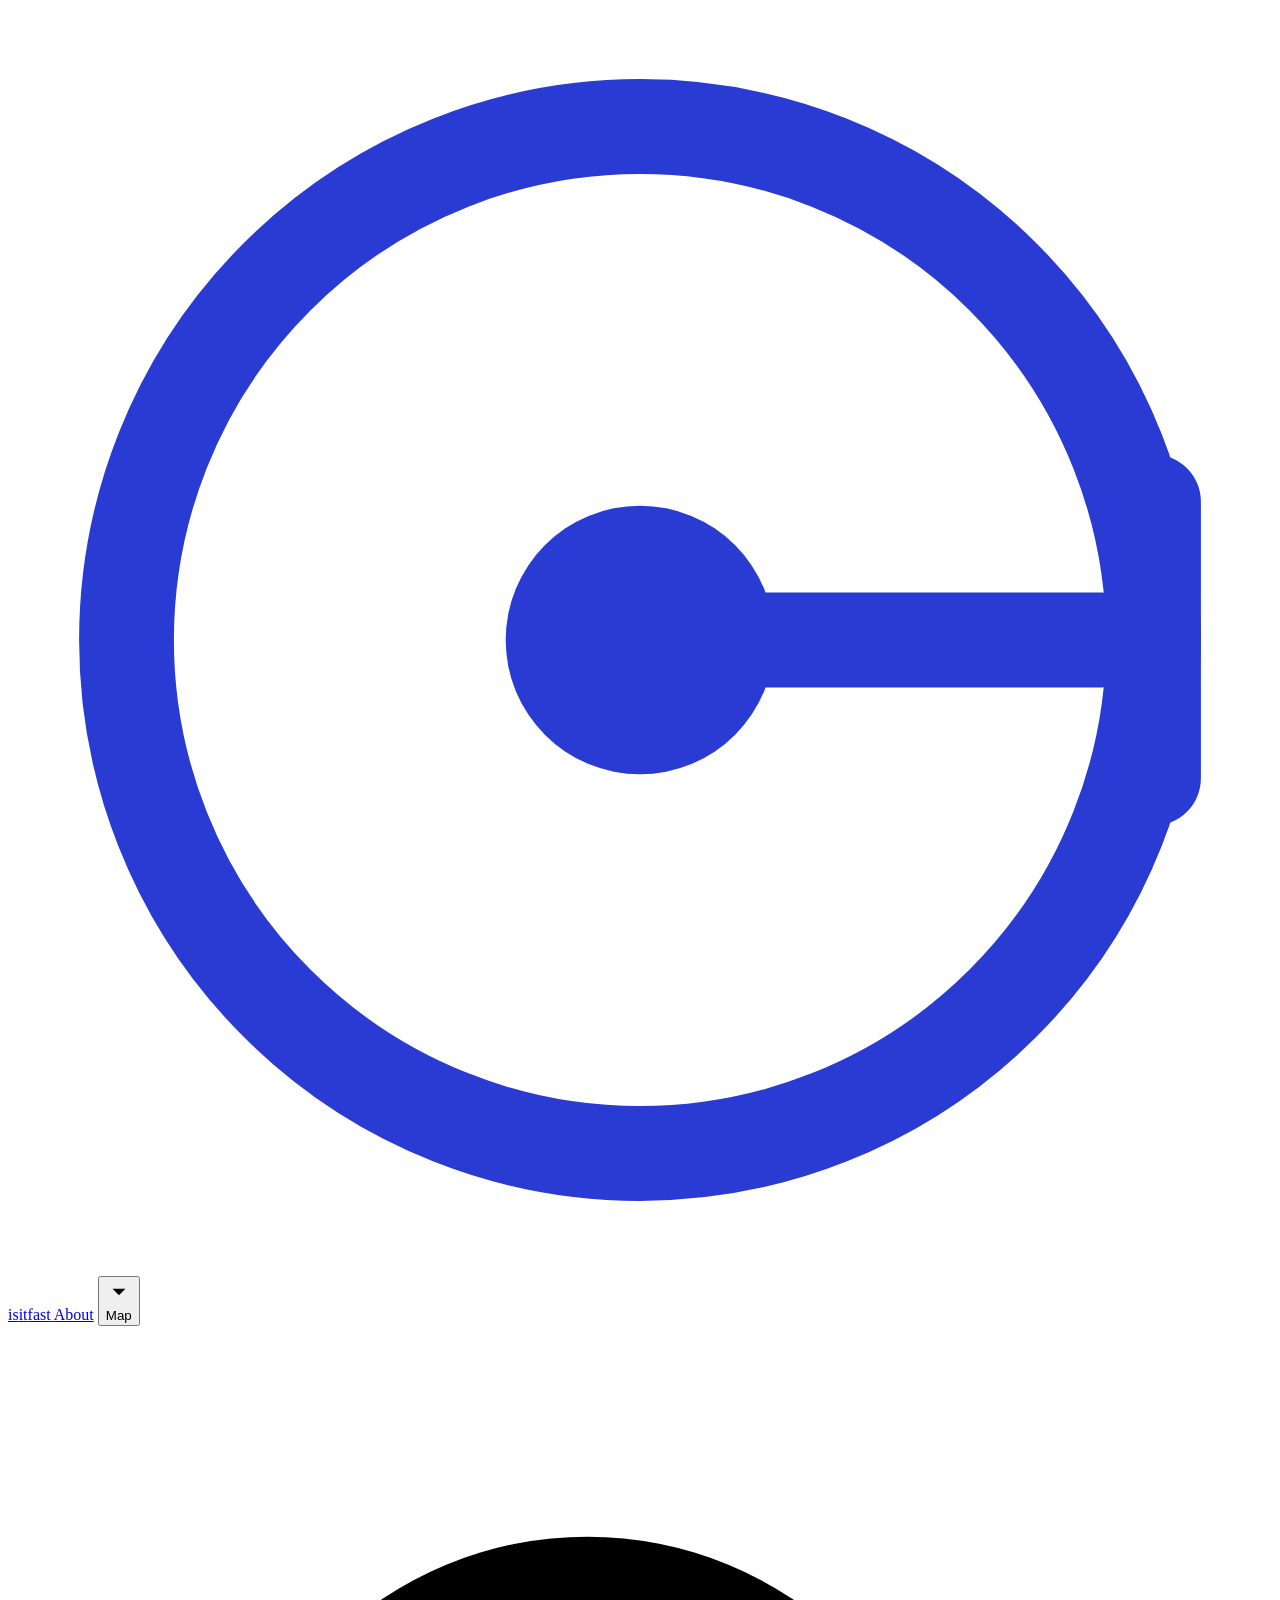
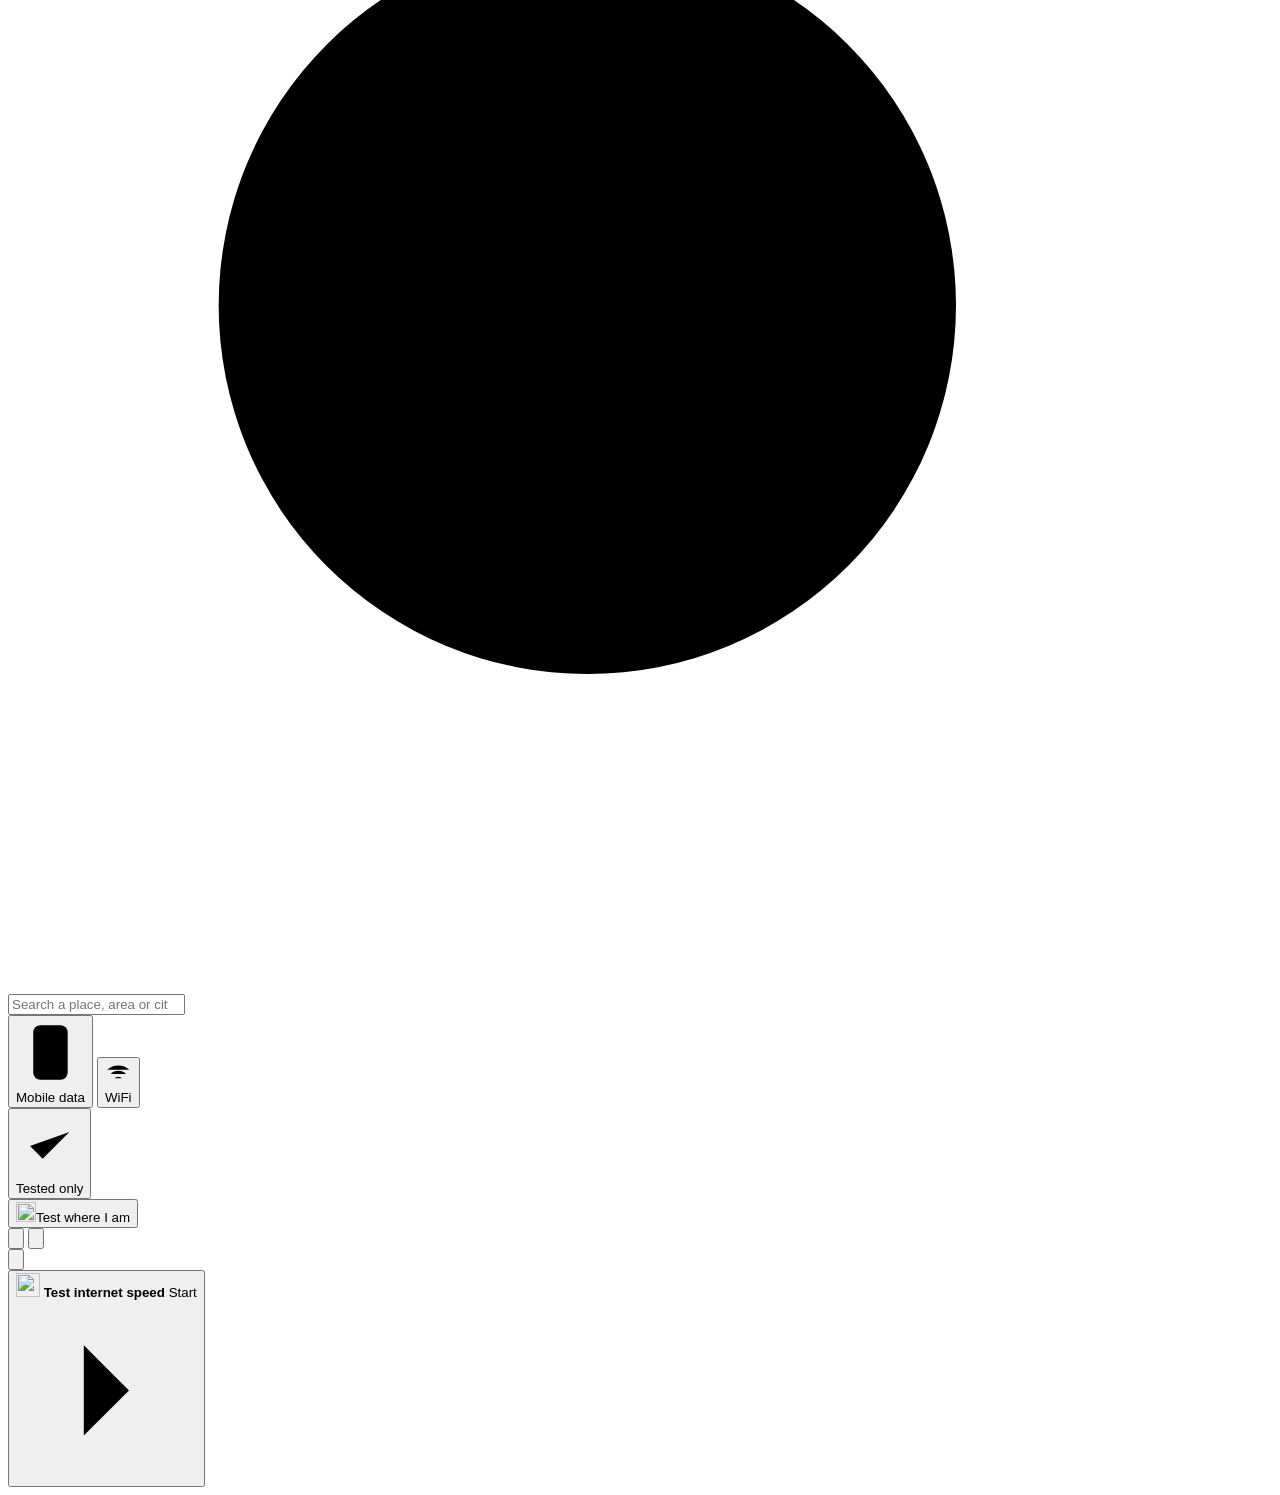
==== web/index.html @ 4126f43b "Hero: solid panel from above the title to the bottom edge (no map showing through the copy, no strip" ====
<!doctype html>
<html lang="en">
<head>
  <meta charset="utf-8" />
  <meta name="viewport" content="width=device-width, initial-scale=1, viewport-fit=cover" />
  <title>__TITLE__</title>
  <meta name="description" content="__DESC__" />
  <link rel="canonical" href="__URL__" />
  <meta property="og:type" content="website" />
  <meta property="og:site_name" content="isitfast.cloud" />
  <meta property="og:title" content="__TITLE__" />
  <meta property="og:description" content="__DESC__" />
  <meta property="og:url" content="__URL__" />
  <meta property="og:image" content="__BASE__/og.jpg?v=1" />
  <meta property="og:image:type" content="image/jpeg" />
  <meta property="og:image:width" content="1200" />
  <meta property="og:image:height" content="630" />
  <meta property="og:image:alt" content="Map of Bengaluru cafes with WiFi and mobile data speeds tested on site" />
  <meta name="twitter:card" content="summary_large_image" />
  <meta name="twitter:title" content="__TITLE__" />
  <meta name="twitter:description" content="__DESC__" />
  <meta name="twitter:image" content="__BASE__/og.jpg?v=1" />
  <meta name="theme-color" content="#FBFAF7" />
  <link rel="icon" href="/favicon.svg?v=8" type="image/svg+xml" />
  <link rel="apple-touch-icon" href="/apple-touch-icon.png?v=7" />
  <link rel="preconnect" href="https://maps.googleapis.com" />
  <link rel="preload" href="/fonts/geist-latin.woff2?v=1" as="font" type="font/woff2" crossorigin />
  <link rel="stylesheet" href="/style.css?v=34" />
</head>
<body>
  <div id="map" aria-label="Map of places and their internet speeds" data-map-id="__GOOGLE_MAP_ID__"></div>

  <header class="topbar">
    <a class="brand" href="/" aria-label="isitfast.cloud home">
      <svg class="mark" viewBox="0 0 32 32" aria-hidden="true"><circle cx="16" cy="16" r="13" fill="none" stroke="#2A3BD4" stroke-width="2.4"/><path d="M16 16H29M29 12.5v7" stroke="#2A3BD4" stroke-width="2.4" stroke-linecap="round"/><circle cx="16" cy="16" r="3.4" fill="#2A3BD4"/></svg><span class="brand-text">is<span class="wg">it</span><span class="wg">fast</span></span>
    </a>
    <a class="about-link" href="/about.html">About</a>
    <button class="back" id="back" type="button" aria-label="Back to the map"><svg class="ic" viewBox="0 0 24 24"><path d="M6 9l6 6 6-6"/></svg>Map</button>
    <form class="search" id="search" role="search" autocomplete="off">
      <svg class="ic" viewBox="0 0 24 24" aria-hidden="true"><circle cx="11" cy="11" r="7"/><path d="M20 20l-3.5-3.5"/></svg>
      <input id="q" type="search" placeholder="Search a place, area or city" aria-label="Search places" autocomplete="off" />
      <ul id="results" class="results" hidden></ul>
    </form>
  </header>

  <div class="controls">
    <div class="seg" role="radiogroup" aria-label="Colour places by">
      <button type="button" role="radio" aria-checked="true" data-mode="mobile"><svg class="ic" viewBox="0 0 24 24"><rect x="6" y="2.5" width="12" height="19" rx="2.5"/><path d="M11 18.5h2"/></svg>Mobile data</button>
      <button type="button" role="radio" aria-checked="false" data-mode="wifi"><svg class="ic" viewBox="0 0 24 24"><path d="M2 8.8a15 15 0 0 1 20 0M5 12.6a10 10 0 0 1 14 0M8.5 16.4a5 5 0 0 1 7 0M12 20h.01"/></svg>WiFi</button>
    </div>
    <button class="chip-toggle" id="tested-only" type="button" aria-pressed="false" title="Hide places nobody has tested yet"><svg class="ic" viewBox="0 0 24 24"><path d="M5 12.5l4.5 4.5L19 7.5"/></svg>Tested only</button>
  </div>

  <button class="here-btn" id="here" type="button"><img src="/icons/speed-white.png?v=1" alt="" width="20" height="20" />Test where I am</button>

  <!-- First visit only (app.js): pitch over the map; any map gesture, search or place dismisses it for good. -->
  <section class="hero" id="hero" aria-labelledby="hero-h" hidden>
    <div class="hero-in">
      <h1 id="hero-h">Find the <em>Fastest Internet</em> Near You</h1>
      <ul class="usps">
        <li><span class="usp-ic"><span class="ic ic-speed" aria-hidden="true"></span></span>Community-reported true speeds</li>
        <li><span class="usp-ic"><svg class="ic" viewBox="0 0 24 24" aria-hidden="true"><path d="M12 21s-7-6.2-7-11.5a7 7 0 0 1 14 0C19 14.8 12 21 12 21z"/><circle cx="12" cy="9.5" r="2.5"/></svg></span>Most granular data, place by place</li>
        <li><span class="usp-ic"><svg class="ic" viewBox="0 0 24 24" aria-hidden="true"><path d="M5 12.5l4.5 4.5L19 7.5"/></svg></span>No sign-up needed</li>
      </ul>
      <div class="hero-act">
        <button class="btn primary lg" id="hero-go" type="button"><svg class="ic" viewBox="0 0 24 24" aria-hidden="true"><path d="M12 2v3M12 19v3M2 12h3M19 12h3"/><circle cx="12" cy="12" r="6"/><circle cx="12" cy="12" r="1.5"/></svg>Find fast WiFi near me</button>
        <span class="hero-hint">or drag the map to explore</span>
      </div>
    </div>
  </section>

  <div class="mapbtns">
    <div class="zoom" role="group" aria-label="Zoom">
      <button id="zoom-in" type="button" aria-label="Zoom in"><svg class="ic" viewBox="0 0 24 24"><path d="M12 5v14M5 12h14"/></svg></button>
      <button id="zoom-out" type="button" aria-label="Zoom out"><svg class="ic" viewBox="0 0 24 24"><path d="M5 12h14"/></svg></button>
    </div>
    <button class="locate" id="locate" type="button" title="Show my location" aria-label="Show my location"><svg class="ic" viewBox="0 0 24 24"><path d="M12 2v3M12 19v3M2 12h3M19 12h3"/><circle cx="12" cy="12" r="6"/><circle cx="12" cy="12" r="1.5"/></svg></button>
  </div>

  <div class="toast" id="toast" role="status" aria-live="polite" hidden></div>

  <aside class="sidebar" id="sidebar" aria-hidden="true" aria-label="Place details">
    <div class="grab" id="grab" aria-hidden="true"></div>
    <div class="sheet-scroll" id="sheet-scroll">
      <div id="panel"></div>
      <section class="testview" id="testview" hidden>
        <form id="testform" onsubmit="return false">
          <div class="tv-h">
            <button type="button" class="backbtn" id="test-back" aria-label="Back to the place"><svg class="ic" viewBox="0 0 24 24" style="width:20px;height:20px"><path d="M19 12H5M11 6l-6 6 6 6"/></svg></button>
            <h2>Test internet speed</h2>
            <button type="button" class="x" id="test-x" aria-label="Close"><svg class="ic" viewBox="0 0 24 24"><path d="M6 6l12 12M18 6L6 18"/></svg></button>
            <p id="test-place"></p>
          </div>
          <fieldset class="net" id="netset">
            <legend>What are you connected to right now?</legend>
            <label><input type="radio" name="network" value="wifi" checked /> <span id="wifi-label">This place's WiFi</span></label>
            <label><input type="radio" name="network" value="cellular" /> My mobile data</label>
          </fieldset>
          <div class="gauges">
            <div class="gauge" id="gg-ping"><span class="g-label">Ping</span><span class="g-val idle" id="g-ping">–</span><span class="g-unit">ms</span></div>
            <div class="gauge" id="gg-down"><span class="g-label">Download</span><span class="g-val idle" id="g-down">–</span><span class="g-unit">Mbps</span></div>
            <div class="gauge" id="gg-up"><span class="g-label">Upload</span><span class="g-val idle" id="g-up">–</span><span class="g-unit">Mbps</span></div>
          </div>
          <p class="tstatus" id="test-status"></p>
          <p class="receipt" id="test-receipt" hidden>Our server counts the bytes it sends and receives, and signs a receipt, so a result can't be faked.</p>
          <div class="share" id="test-share" hidden>
            <p class="share-h">Share this result — it helps the next person pick a place to work.</p>
            <div class="share-btns">
              <button type="button" class="btn ghost" data-ch="whatsapp"><svg class="ic" viewBox="0 0 24 24"><path d="M4 20l1.3-3.9A8.5 8.5 0 1 1 8 19z"/><path d="M9 9.5c0 3 2.5 5.5 5.5 5.5l1.2-1.4-1.9-.9-.8.8a4 4 0 0 1-2.4-2.4l.8-.8-.9-1.9z"/></svg>WhatsApp</button>
              <button type="button" class="btn ghost" data-ch="x"><svg class="ic" viewBox="0 0 24 24"><path d="M4 4l16 16M20 4L4 20"/></svg>Post on X</button>
              <button type="button" class="btn ghost" data-ch="copy"><svg class="ic" viewBox="0 0 24 24"><path d="M10 14a4.5 4.5 0 0 0 6.4 0l3-3a4.5 4.5 0 0 0-6.4-6.4l-1 1"/><path d="M14 10a4.5 4.5 0 0 0-6.4 0l-3 3a4.5 4.5 0 0 0 6.4 6.4l1-1"/></svg>Copy link</button>
              <button type="button" class="btn ghost" data-ch="native" hidden><svg class="ic" viewBox="0 0 24 24"><path d="M12 15V3M7.5 7.5L12 3l4.5 4.5"/><path d="M5 12v7a2 2 0 0 0 2 2h10a2 2 0 0 0 2-2v-7"/></svg>More…</button>
            </div>
          </div>
          <div class="actions">
            <button type="button" class="btn ghost" id="test-cancel">Cancel</button>
            <button type="button" class="btn primary" id="test-run"><img src="/icons/speed-white.png?v=1" alt="" />Start test</button>
          </div>
        </form>
      </section>
    </div>
    <div class="actionbar" id="actionbar">
      <button class="cta" id="cta" type="button" aria-label="Test internet speed at this place">
        <img class="cta-ic" src="/icons/speed-white.png?v=1" alt="" width="24" height="24" />
        <span class="cta-l"><b>Test internet speed</b><small id="cta-name"></small></span>
        <span class="cta-r">Start<svg class="ic" viewBox="0 0 24 24"><path d="M9 6l6 6-6 6"/></svg></span>
      </button>
      <div class="offrange" id="offrange">
        <p class="range-hint" id="range-hint" hidden></p>
        <div class="handoff" id="handoff" hidden>
          <img id="handoff-qr" alt="QR code: open this place on your phone" width="76" height="76" />
          <div><b>At this place? Test from your phone.</b><span>Scan with your phone's camera. Phones know where they are to a few metres; laptops often don't.</span></div>
        </div>
      </div>
    </div>
  </aside>

  <!-- Google Maps JS bootstrap loader (dynamic library import), from developers.google.com/maps/documentation/javascript/load-maps-js-api -->
  <script>
    (g=>{var h,a,k,p="The Google Maps JavaScript API",c="google",l="importLibrary",q="__ib__",m=document,b=window;b=b[c]||(b[c]={});var d=b.maps||(b.maps={}),r=new Set,e=new URLSearchParams,u=()=>h||(h=new Promise(async(f,n)=>{await (a=m.createElement("script"));e.set("libraries",[...r]+"");for(k in g)e.set(k.replace(/[A-Z]/g,t=>"_"+t[0].toLowerCase()),g[k]);e.set("callback",c+".maps."+q);a.src=`https://maps.${c}apis.com/maps/api/js?`+e;d[q]=f;a.onerror=()=>h=n(Error(p+" could not load."));a.nonce=m.querySelector("script[nonce]")?.nonce||"";m.head.append(a)}));d[l]?console.warn(p+" only loads once. Ignoring:",g):d[l]=(f,...n)=>r.add(f)&&u().then(()=>d[l](f,...n))})({
      key: "__GOOGLE_MAPS_KEY__", v: "weekly", region: "IN", language: "en"
    });
  </script>
  <script src="/speedtest.js?v=16"></script>
  <script src="/app.js?v=47"></script>
</body>
</html>
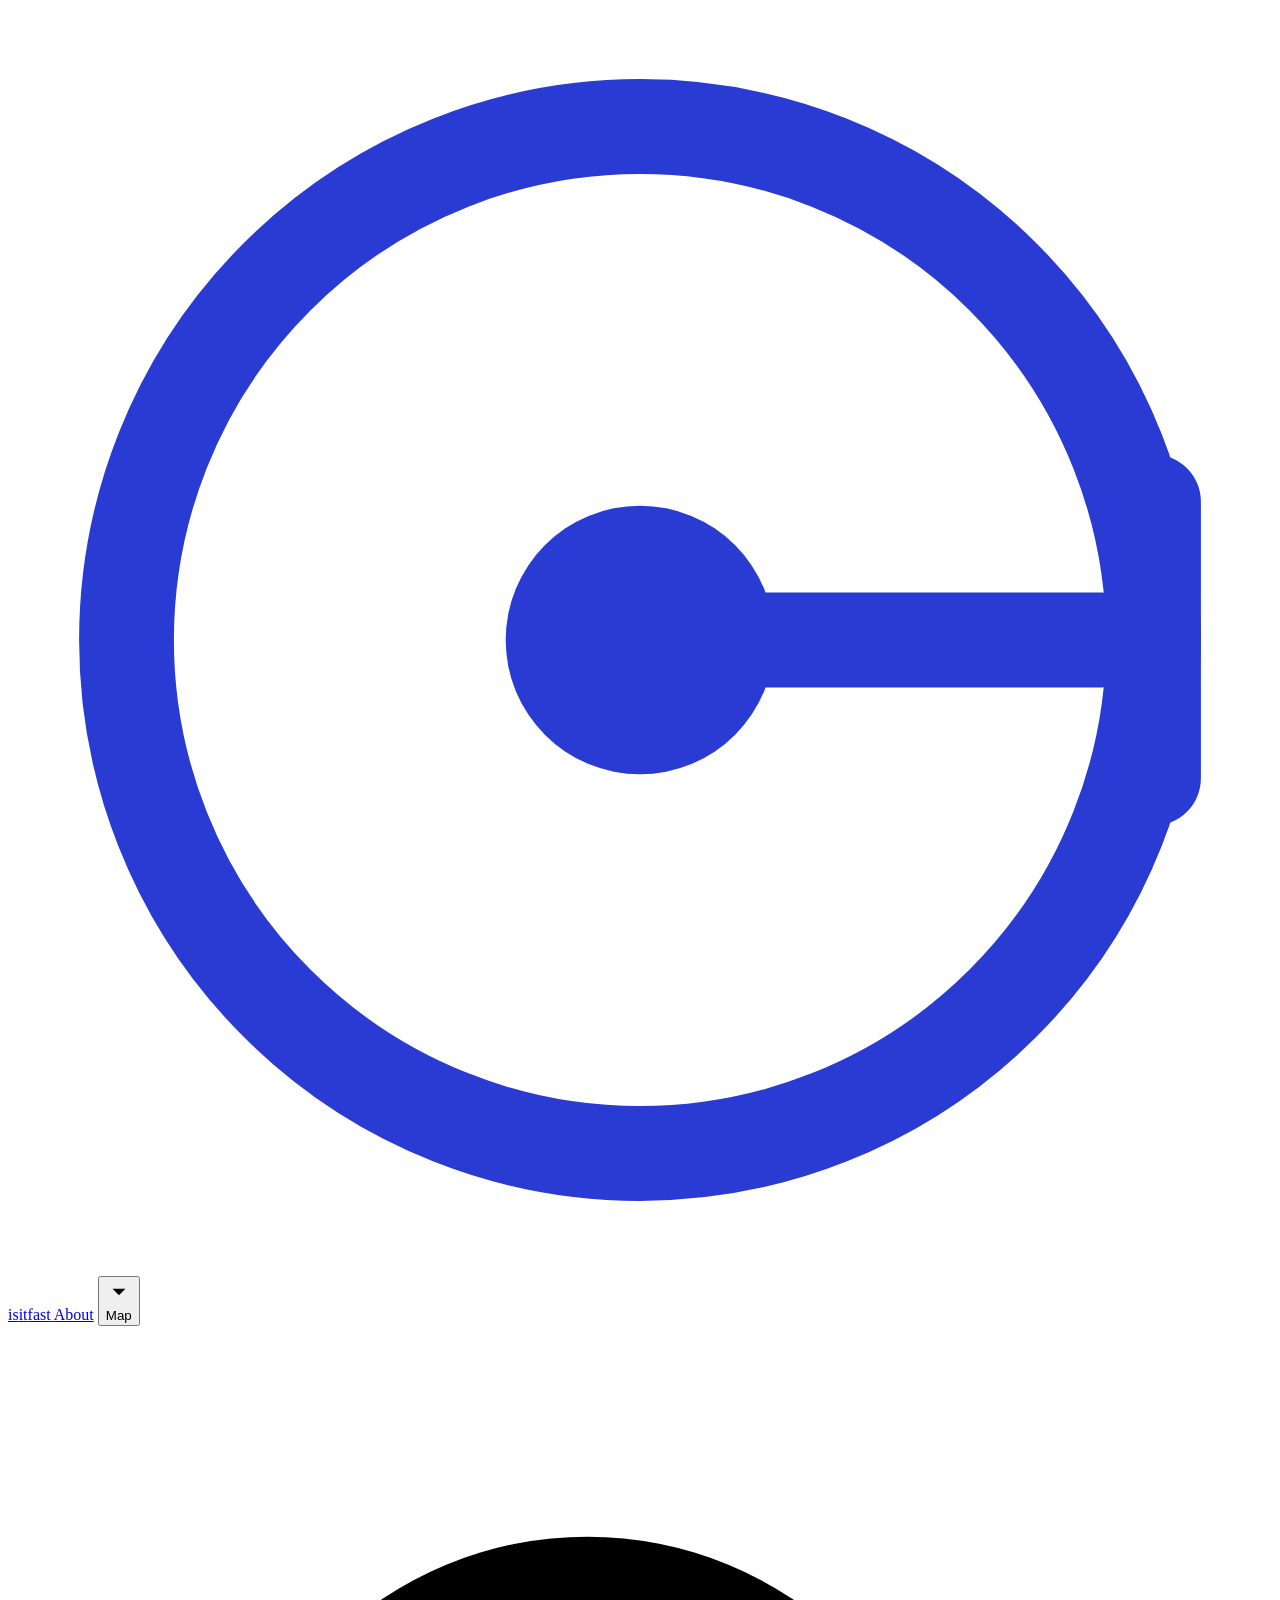
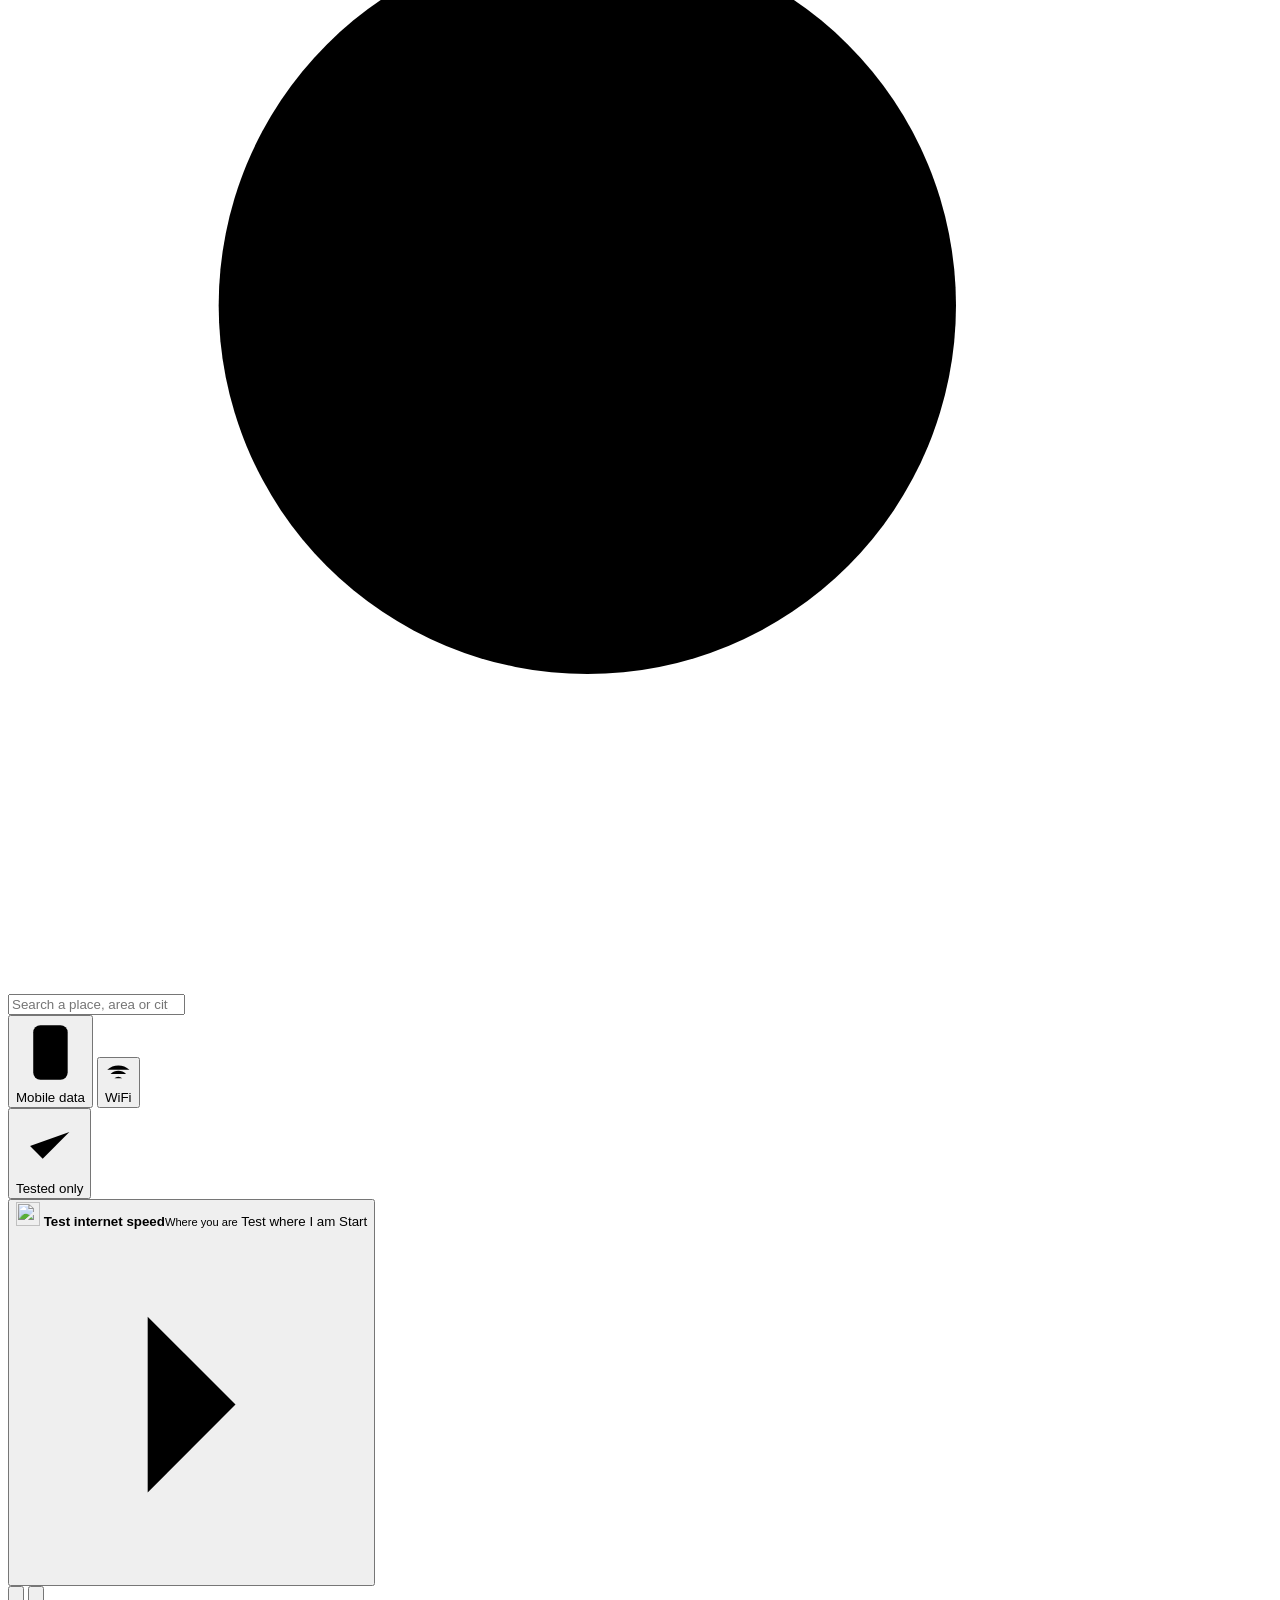
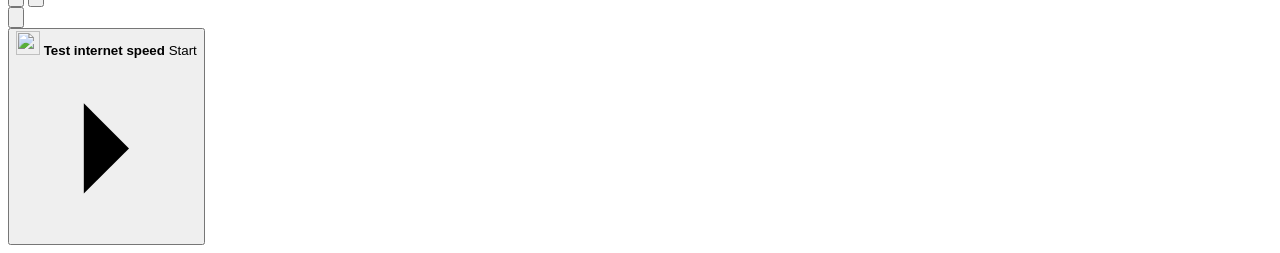
==== commit 5b94e7f7: "Web: hero stays until a search result, a place dot or its CTA is clicked (flag reset to .v2); map-vi" ====
--- a/web/index.html
+++ b/web/index.html
@@ -25,7 +25,7 @@
   <link rel="apple-touch-icon" href="/apple-touch-icon.png?v=7" />
   <link rel="preconnect" href="https://maps.googleapis.com" />
   <link rel="preload" href="/fonts/geist-latin.woff2?v=1" as="font" type="font/woff2" crossorigin />
-  <link rel="stylesheet" href="/style.css?v=34" />
+  <link rel="stylesheet" href="/style.css?v=36" />
 </head>
 <body>
   <div id="map" aria-label="Map of places and their internet speeds" data-map-id="__GOOGLE_MAP_ID__"></div>
@@ -51,11 +51,17 @@
     <button class="chip-toggle" id="tested-only" type="button" aria-pressed="false" title="Hide places nobody has tested yet"><svg class="ic" viewBox="0 0 24 24"><path d="M5 12.5l4.5 4.5L19 7.5"/></svg>Tested only</button>
   </div>
 
-  <button class="here-btn" id="here" type="button"><img src="/icons/speed-white.png?v=1" alt="" width="20" height="20" />Test where I am</button>
+  <button class="here-btn" id="here" type="button" aria-label="Test internet speed where you are">
+    <img class="here-ic" src="/icons/speed-white.png?v=1" alt="" width="24" height="24" />
+    <span class="here-l"><b>Test internet speed</b><small id="here-name">Where you are</small></span>
+    <span class="here-m">Test where I am</span>
+    <span class="here-r">Start<svg class="ic" viewBox="0 0 24 24"><path d="M9 6l6 6-6 6"/></svg></span>
+  </button>
 
-  <!-- First visit only (app.js): pitch over the map; any map gesture, search or place dismisses it for good. -->
+  <!-- First visit only (app.js). Web: stays until a search result is picked, a place is opened or its CTA is clicked. Mobile: any map gesture or search dismisses it. -->
   <section class="hero" id="hero" aria-labelledby="hero-h" hidden>
     <div class="hero-in">
+      <p class="hero-notice" id="hero-notice" hidden><svg class="ic" viewBox="0 0 24 24" aria-hidden="true"><path d="M12 3.5L2.5 20h19L12 3.5z"/><path d="M12 10v4.5M12 17.5v.01"/></svg>We’re not live in your country yet</p>
       <h1 id="hero-h">Find the <em>Fastest Internet</em> Near You</h1>
       <ul class="usps">
         <li><span class="usp-ic"><span class="ic ic-speed" aria-hidden="true"></span></span>Community-reported true speeds</li>
@@ -64,6 +70,7 @@
       </ul>
       <div class="hero-act">
         <button class="btn primary lg" id="hero-go" type="button"><svg class="ic" viewBox="0 0 24 24" aria-hidden="true"><path d="M12 2v3M12 19v3M2 12h3M19 12h3"/><circle cx="12" cy="12" r="6"/><circle cx="12" cy="12" r="1.5"/></svg>Find fast WiFi near me</button>
+        <button class="btn primary lg" id="hero-india" type="button" hidden><img src="/icons/speed-white.png?v=1" alt="" width="20" height="20" />Check speeds in India</button>
         <span class="hero-hint">or drag the map to explore</span>
       </div>
     </div>
@@ -142,6 +149,6 @@
     });
   </script>
   <script src="/speedtest.js?v=16"></script>
-  <script src="/app.js?v=47"></script>
+  <script src="/app.js?v=49"></script>
 </body>
 </html>
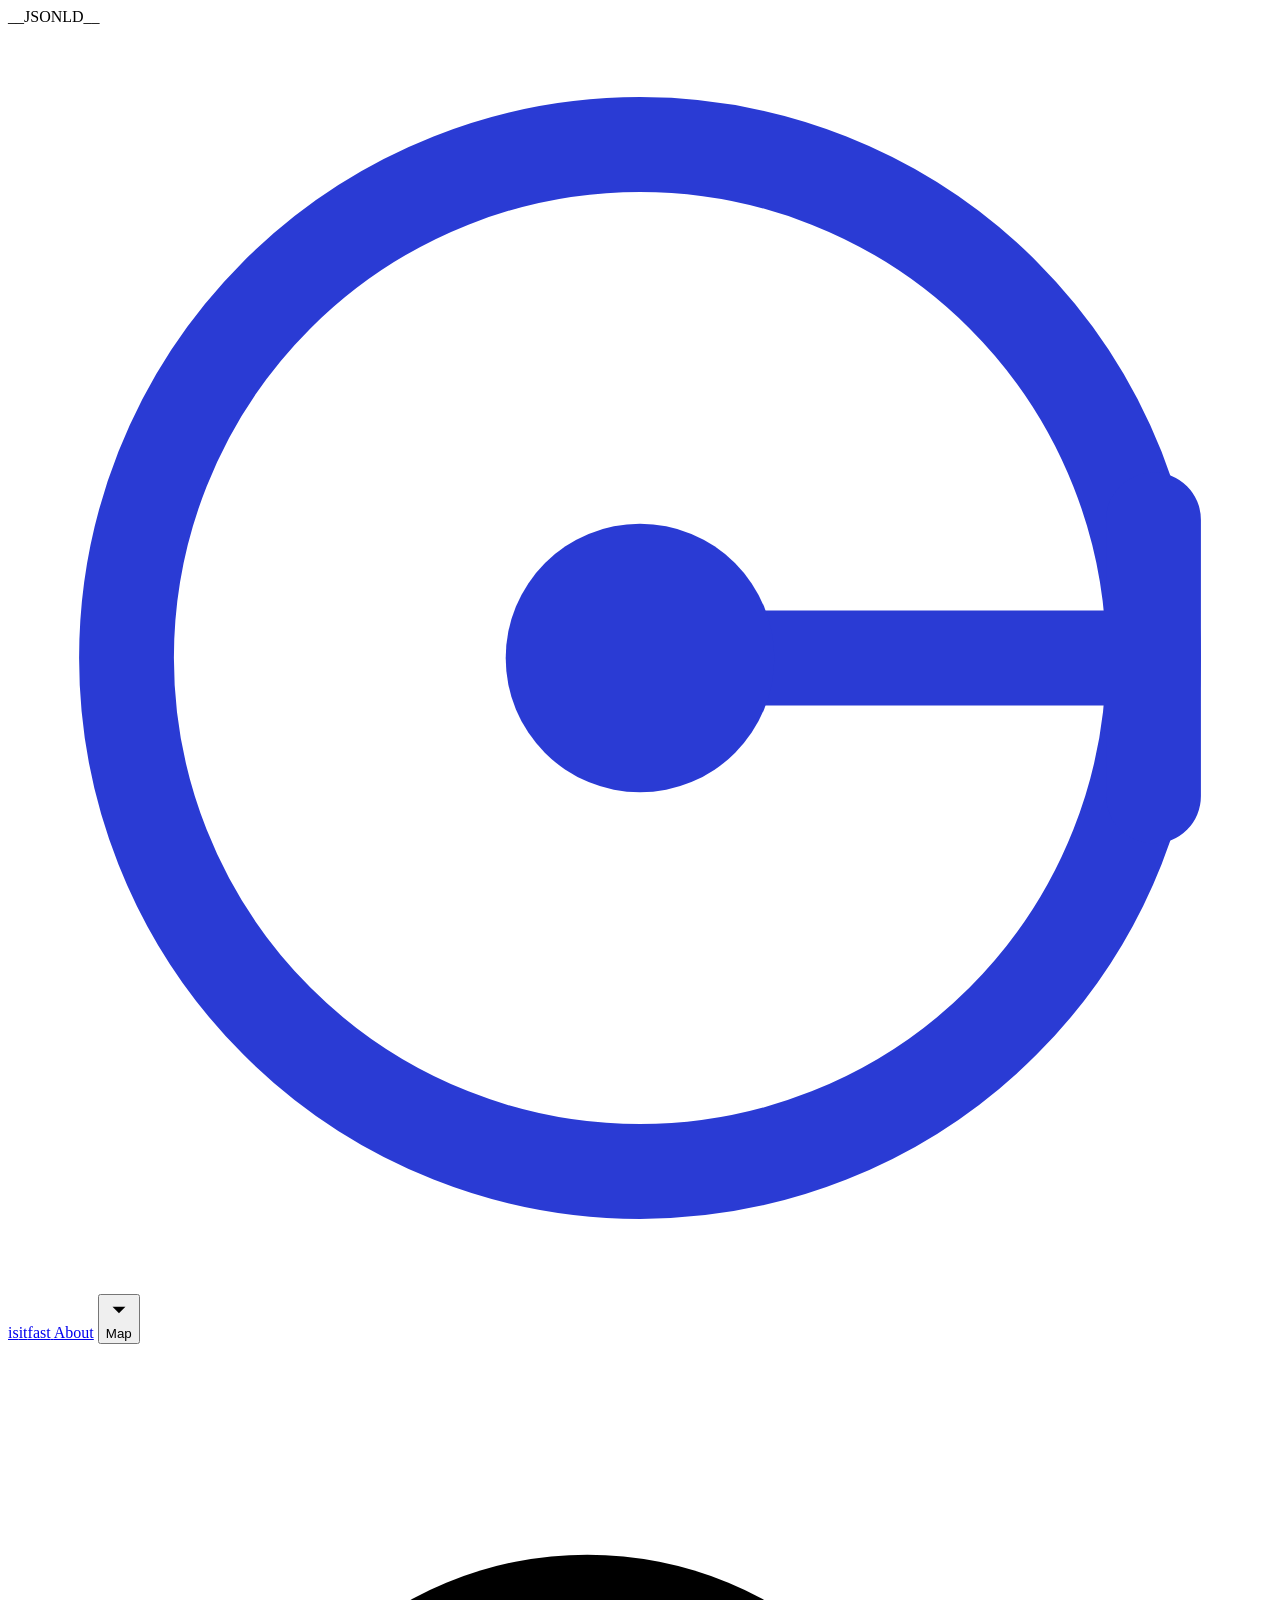
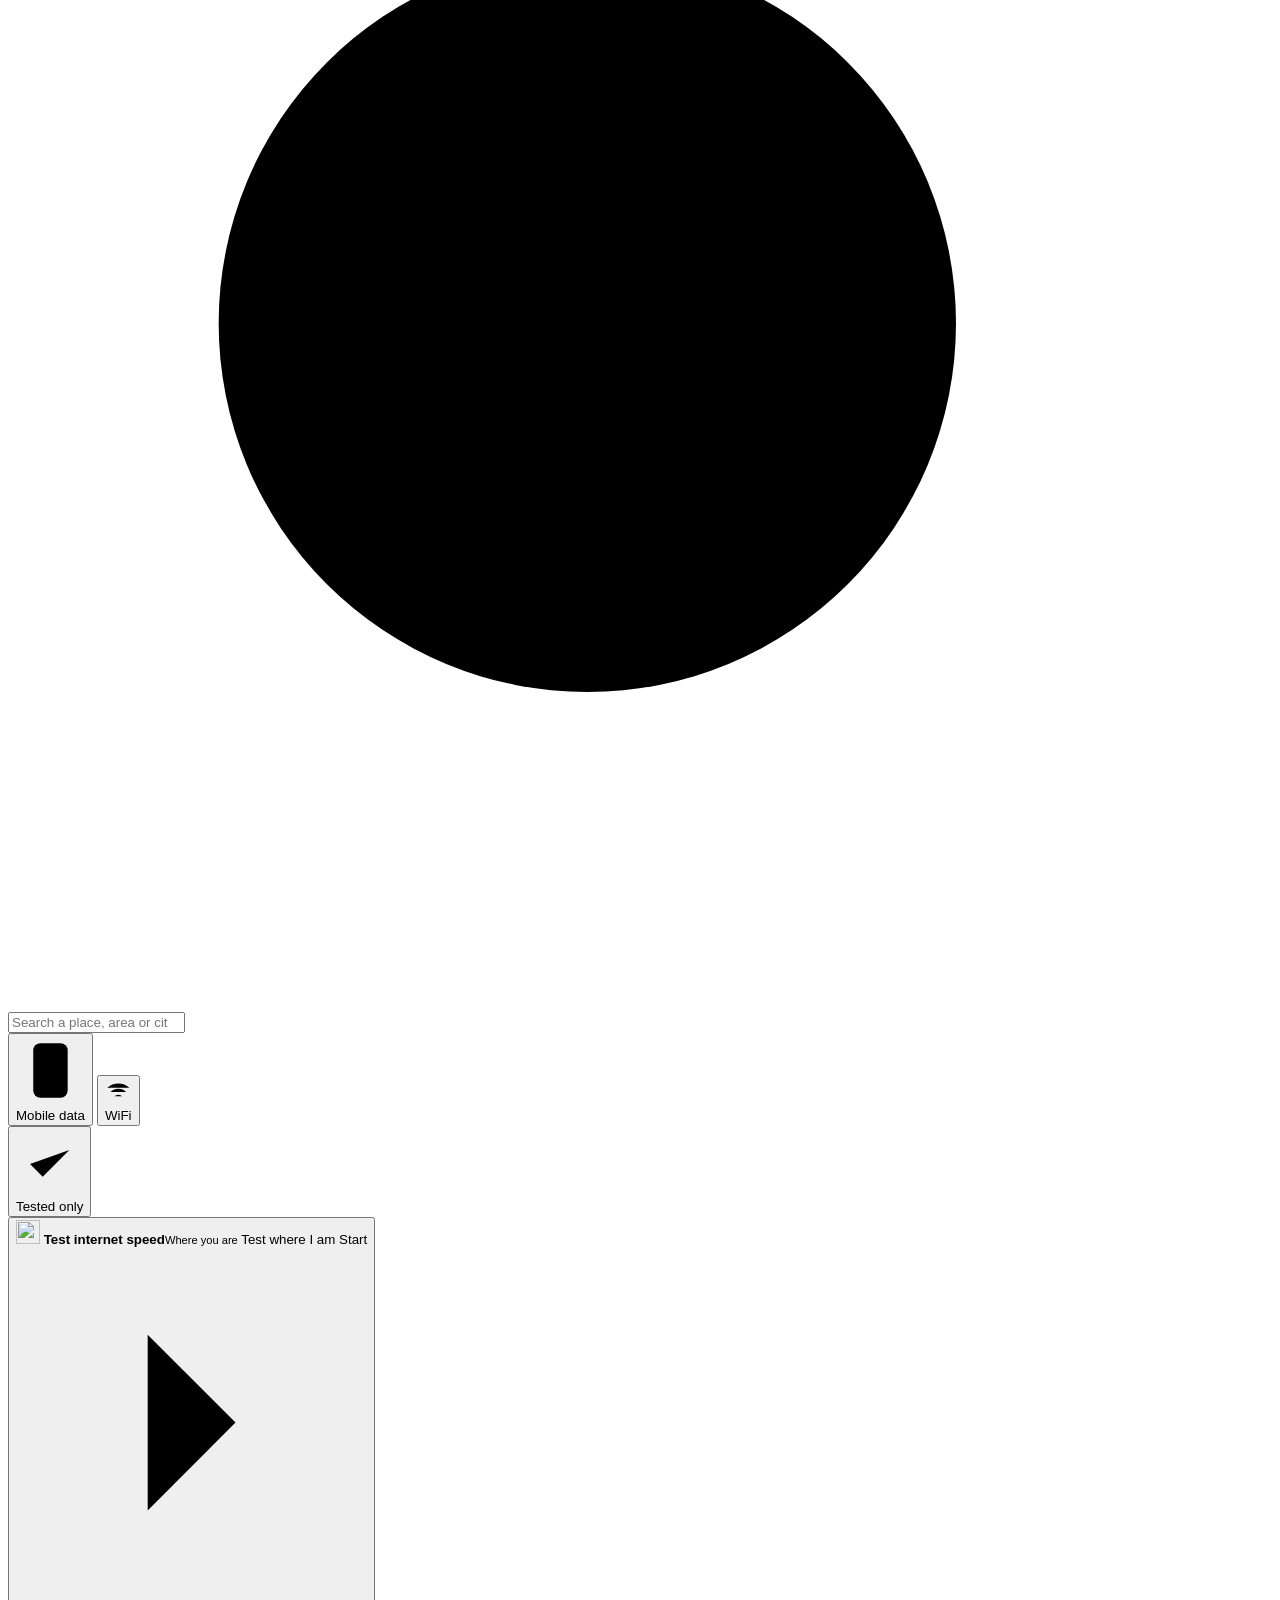
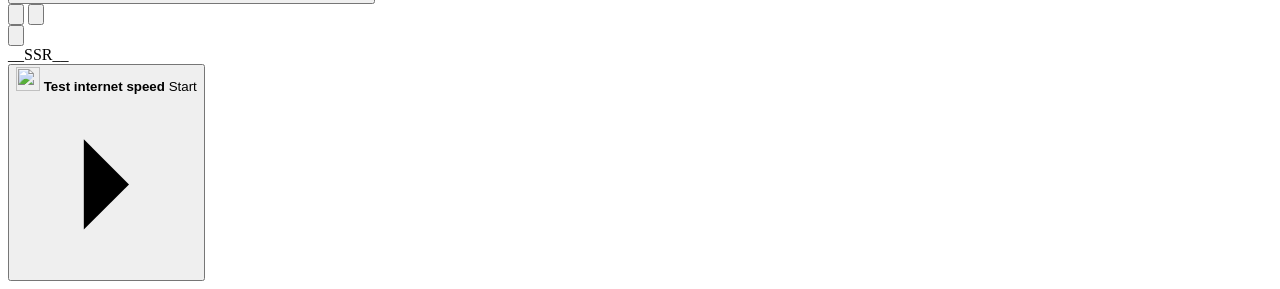
==== commit fbec8090: "Search and AI engines: place pages carry their numbers in HTML (dated answer line, per-network table" ====
--- a/web/index.html
+++ b/web/index.html
@@ -5,9 +5,10 @@
   <meta name="viewport" content="width=device-width, initial-scale=1, viewport-fit=cover" />
   <title>__TITLE__</title>
   <meta name="description" content="__DESC__" />
-  <link rel="canonical" href="__URL__" />
+  <meta name="robots" content="__ROBOTS__" />
+  <link rel="canonical" href="__CANONICAL__" />
   <meta property="og:type" content="website" />
-  <meta property="og:site_name" content="isitfast.cloud" />
+  <meta property="og:site_name" content="__HOST__" />
   <meta property="og:title" content="__TITLE__" />
   <meta property="og:description" content="__DESC__" />
   <meta property="og:url" content="__URL__" />
@@ -25,13 +26,15 @@
   <link rel="apple-touch-icon" href="/apple-touch-icon.png?v=7" />
   <link rel="preconnect" href="https://maps.googleapis.com" />
   <link rel="preload" href="/fonts/geist-latin.woff2?v=1" as="font" type="font/woff2" crossorigin />
-  <link rel="stylesheet" href="/style.css?v=36" />
+  <link rel="stylesheet" href="/style.css?v=38" />
+  <noscript><style>.sidebar { display: flex; }</style></noscript>
+  __JSONLD__
 </head>
 <body>
   <div id="map" aria-label="Map of places and their internet speeds" data-map-id="__GOOGLE_MAP_ID__"></div>
 
   <header class="topbar">
-    <a class="brand" href="/" aria-label="isitfast.cloud home">
+    <a class="brand" href="/" aria-label="isitfast home">
       <svg class="mark" viewBox="0 0 32 32" aria-hidden="true"><circle cx="16" cy="16" r="13" fill="none" stroke="#2A3BD4" stroke-width="2.4"/><path d="M16 16H29M29 12.5v7" stroke="#2A3BD4" stroke-width="2.4" stroke-linecap="round"/><circle cx="16" cy="16" r="3.4" fill="#2A3BD4"/></svg><span class="brand-text">is<span class="wg">it</span><span class="wg">fast</span></span>
     </a>
     <a class="about-link" href="/about.html">About</a>
@@ -89,7 +92,7 @@
   <aside class="sidebar" id="sidebar" aria-hidden="true" aria-label="Place details">
     <div class="grab" id="grab" aria-hidden="true"></div>
     <div class="sheet-scroll" id="sheet-scroll">
-      <div id="panel"></div>
+      <div id="panel">__SSR__</div>
       <section class="testview" id="testview" hidden>
         <form id="testform" onsubmit="return false">
           <div class="tv-h">
@@ -148,7 +151,7 @@
       key: "__GOOGLE_MAPS_KEY__", v: "weekly", region: "IN", language: "en"
     });
   </script>
-  <script src="/speedtest.js?v=16"></script>
-  <script src="/app.js?v=49"></script>
+  <script src="/speedtest.js?v=18"></script>
+  <script src="/app.js?v=50"></script>
 </body>
 </html>
